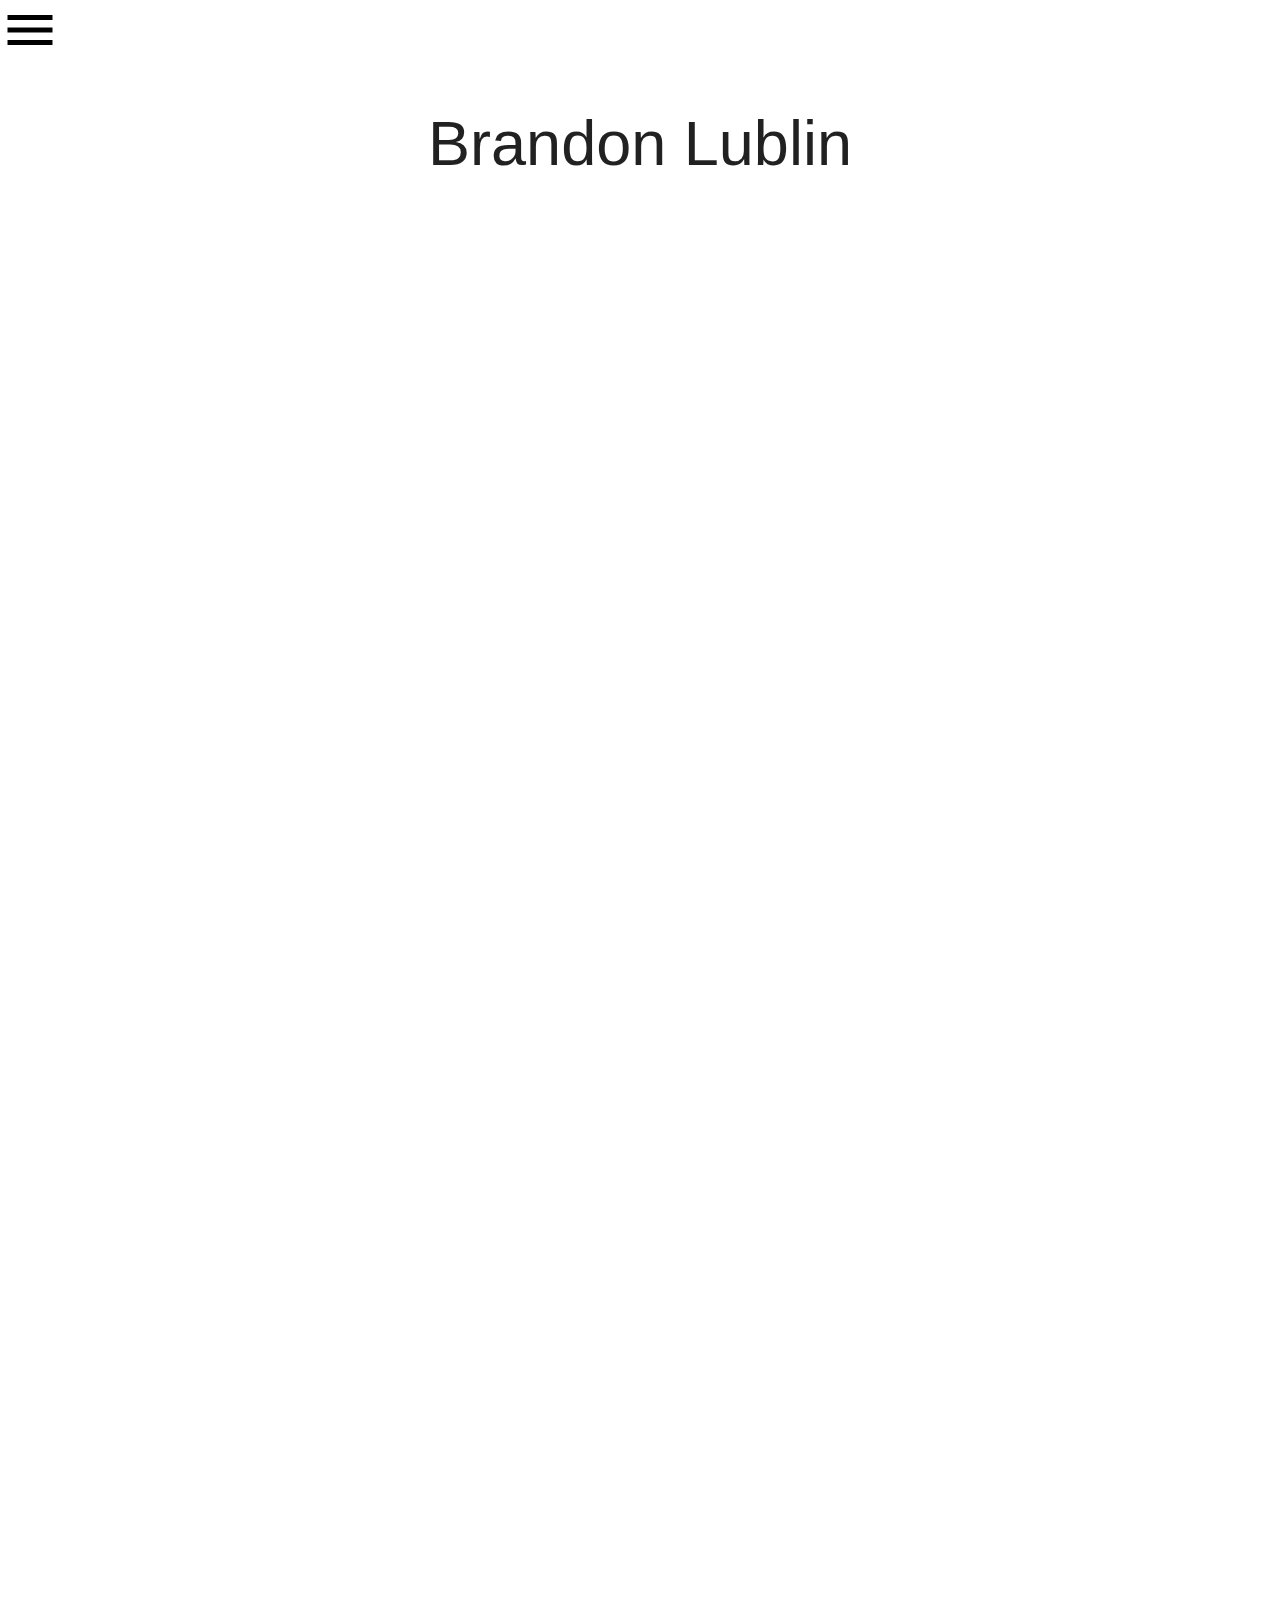
==== about.html @ 4efce306 "started on mobile layout, added 3 projects and formatted them in a zigzag pattern" ====
<!DOCTYPE html>
<html lang="en">

<head>
    <meta charset="UTF-8">
    <meta name="viewport" content="width=device-width, initial-scale=1">
    <meta http-equiv="X-UA-Compatible" content="ie=edge">
    <title>Brandon Lublin Portfolio</title>
    <!-- Compiled and minified CSS -->
    <link rel="stylesheet" href="https://cdnjs.cloudflare.com/ajax/libs/materialize/1.0.0/css/materialize.min.css">
    <link href="https://fonts.googleapis.com/icon?family=Material+Icons" rel="stylesheet">

    <!-- Compiled and minified JavaScript -->


    <link href="https://fonts.googleapis.com/css?family=Fjalla+One|Libre+Baskerville|Poppins" rel="stylesheet">
    <link rel='stylesheet' href='assets/css/style.css'>
    </link>
    <script src="https://code.jquery.com/jquery-3.4.0.js"
        integrity="sha256-DYZMCC8HTC+QDr5QNaIcfR7VSPtcISykd+6eSmBW5qo=" crossorigin="anonymous"></script>
    <script src='assets/javascript/app.js'></script>
    <script src="https://cdnjs.cloudflare.com/ajax/libs/materialize/1.0.0/js/materialize.min.js"></script>
</head>

<body>
    <ul id="slide-out" class="sidenav">
        <li>
            <div class="user-view">
                <div class="background">
                    <img class='menuPic' src="assets/images/profilepic.jpg">
                </div>
            </div>
        </li>
        <li><a href="#!"><i>cloud</i>First Link With Icon</a></li>
        <li><a href="#!">Second Link</a></li>
        <li>
            <div class="divider"></div>
        </li>
        <li><a class="subheader">Subheader</a></li>
        <li><a class="waves-effect" href="/index.html">Home</a></li>
        <br><br>
        <div class='logoSet'>
            <a href='https://github.com/brandonlublin'><img class='logoLink' src="assets/images/github.svg"
                    alt="github"></a>
            <a href='https://www.linkedin.com/in/brandon-lublin-78a550a8/'><img class='logoLink'
                    src="assets/images/linkedin.svg" alt="linkedin"></a>

            <a href='https://drive.google.com/open?id=0B0XqdtLDfdF9R2pBTEhnUjhFcGNvV1RqUGdVb0RwdFNHX0RR'><img
                    class='logoLink' src="assets/images/resume.png" alt="resume"></a>
        </div>
    </ul>
    <a href="#" data-target="slide-out" class="sidenav-trigger"><i class="medium material-icons menuAbout">menu</i></a>
    <!-- <div class="parallax-container">
        <div class="parallax"><img src="assets/images/code.jpg"></div>
    </div> -->
    <div class="row">
        <div class="container">
            <h1 id='name-header col s6'>Brandon Lublin</h1>
        </div>
    </div>
    <section>
        <h3 class='header'>A Little Bit About Me</h3>
        <div class="row container">
            <p class='aboutMe'>My name is Brandon Lublin and I am an aspiring Full Stack developer! I got my first exposure in coding while in highschool. My highschool offered a 'Computer Basics and Web Design' course that taught me basic HTML principles and dabbled in CSS, but this was way back in 2008 so things have changed dramatically since then.</p>

            <p class='aboutMe'>I went to college at Boise State University where I studied History in hopes of getting into Law School but quickly determined that I wasn't cut out for the mass amounts of paperwork that comes with being a lawyer. After a few years away from school, and with my current position integrating a few skills that I thought were fairly similar to coding, I thought what better way to go back to school and finish what I started while trying to jump into a new career that I have a genuine interest in!?</p>

            <p class='aboutMe'>Anything that involves the outdoors is my lifeblood. In the summer, I love to hike, swim, travel, and go to sporting events, and during the winter, you'll have a tough time finding me anywhere else than the mountain. Snowboarding is probably my biggest hobby and there isn't many things I'd rather do than freeze my face off while cruising through some fluffy snow!!</p>
        </div>
        <br><br>
    </section>
    <section>
        <div class="parallax-container">
            <div class="parallax"><img src="assets/images/rainier.jpg"></div>
        </div>
    </section>
    <section>
        <h3 class='header'>Want To Get In Touch?</h3>
        <div class="container">
            <div class="row">
                <form method="POST" action="https://formspree.io/brandonlublin26@gmail.com" class="col s12">
                    <div class="row">
                        <div class="input-field col s6">
                            <input id="first_name" type="text" class="validate">
                            <label for="first_name">First Name</label>
                        </div>
                        <div class="input-field col s6">
                            <input id="last_name" type="text" class="validate">
                            <label for="last_name">Last Name</label>
                        </div>
                    </div>
                    <div class="row">
                        <div class="input-field col s12">
                            <input id="email" type="email" class="validate">
                            <label for="email">Email</label>
                        </div>
                        <button id='submitButton' class='waves-effect waves-light btn-small waves-light'
                            type="submit">Send Email</button>
                    </div>
                    <br><br>
                </form>
            </div>
        </div>
        <br><br>
    </section>

    <section>
        <footer class="page-footer teal darken-1">
            <div class="container">
                <div class="row">
                    <div class="col l8 offset-l2 s12">
                        <div class='logoSet'>
                            <a href='https://github.com/brandonlublin'><img class='logoLink'
                                    src="assets/images/github.svg" alt="github"></a>
                            <a href='https://www.linkedin.com/in/brandon-lublin-78a550a8/'><img class='logoLink'
                                    src="assets/images/linkedin.svg" alt="linkedin"></a>
                            <a
                                href='https://drive.google.com/open?id=0B0XqdtLDfdF9R2pBTEhnUjhFcGNvV1RqUGdVb0RwdFNHX0RR'><img
                                    class='logoLink' src="assets/images/resume.png" alt="resume"></a>
                        </div>
                    </div>
                </div>
            </div>
            <div class="footer-copyright">
                <div class="container">© 2019 Copyright Brandon Lublin</div>
            </div>
        </footer>
    </section>
</body>

</html>
---- assets/css/style.css ----
.parallax {
    height: 100vh;
    opacity: 0.9;
    /* display: flex; */
    width: 100%;
    position: relative;
}
.parallax-container {
    height: 80vh;
    /* width: 100%; */
    display: flex;
    /* position: relative; */
}
.title {
    height: 30vh;
}
.menuPic {
    height: 200px; 
    width: 300px;
}
section {
    opacity: 0;
    transition: opacity 1s;
}

section.visible { 
    opacity: 1;
}
#name-header {
    position: absolute;
    text-align: center;
    margin: auto;
    font-family: 'Cinzel Decorative', cursive;
}
.header {
    z-index: 1000;
    text-decoration-color: black;
    text-shadow: black 5px 5px;
    font-weight: 900;
    opacity: 100;
}
.mainImg {
    height: 100vh;
    color: black;
    font-weight: bolder;
    position: relative;
}
.carousel-item img {
    width: 600px;
    height: 200px;
}
.menu {
    position: absolute;
    background: transparent;
    z-index: 5000;
    color: white;
}
.projectTitle {
    margin-top: 100px;
    text-align: center;
}
.row {
    margin: 40px;
}
.menuAbout {
    z-index: 5000;
    color: black;
}
.email {
    margin-top: 60px;
}
.name {
    margin-top: 60px;
}
p {
    margin: 0;
}
.user-view {
    height: 200px;
}

.container {
    margin: auto;
    text-align: center;
}
.hero-header {
    margin: auto;
    margin-top: 15%;
    text-align: center;
    width: 55vw;
}
body, .carousel {
    overflow: auto;
}
.header {
    text-align: center;
    color: white;
    position: relative;
}
.logoLink {
    width: 50px;
    height: 50px;
    margin: auto;
}
.logoSet {
    text-align: center;
}
.clouds-image {
    height: 30vh;
}
.aboutMe {
    font-size: 18px;
}
@media only screen and (max-width: 400px) {
    .mainImg {
        height: 100vh;
        width: 100vw;
    }
    .header {
        text-shadow: black 2px 2px;
        margin-top: 100px;
        z-index: 10000;
        color: White;
    }
    h1 {
        font-size: 36px;
        color: black;
    }
    h4 {
        font-size: 24px;
    }
    img {
        width: 300px;
        margin: auto;
        /* overflow: hidden; */
    }
    .projectTitle {
        margin-top: 20px;
    }
}
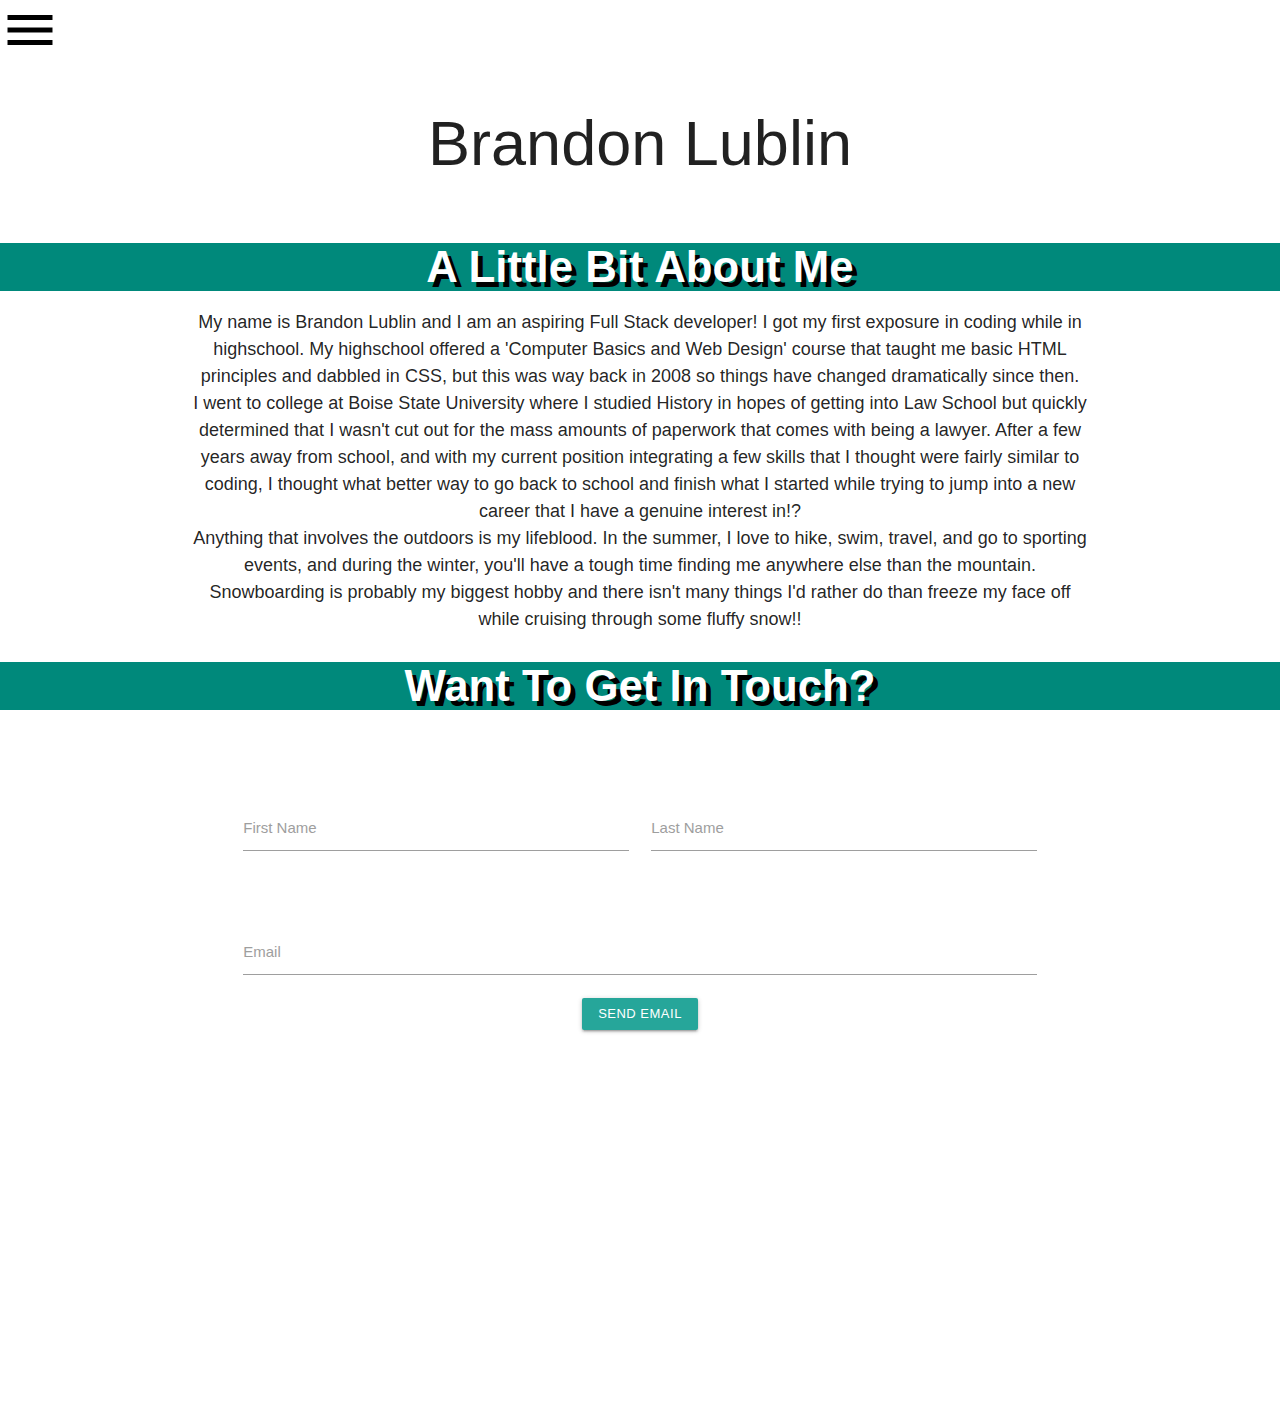
==== commit 2bfc177a: "mobile is working perfectly, just need to add two more projects and fix fonts and add logo" ====
--- a/about.html
+++ b/about.html
@@ -58,51 +58,41 @@
             <h1 id='name-header col s6'>Brandon Lublin</h1>
         </div>
     </div>
-    <section>
-        <h3 class='header'>A Little Bit About Me</h3>
-        <div class="row container">
-            <p class='aboutMe'>My name is Brandon Lublin and I am an aspiring Full Stack developer! I got my first exposure in coding while in highschool. My highschool offered a 'Computer Basics and Web Design' course that taught me basic HTML principles and dabbled in CSS, but this was way back in 2008 so things have changed dramatically since then.</p>
+    <h3 class='header teal darken-1'>A Little Bit About Me</h3>
+    <div class="row container">
+        <p class='aboutMe'>My name is Brandon Lublin and I am an aspiring Full Stack developer! I got my first exposure in coding while in highschool. My highschool offered a 'Computer Basics and Web Design' course that taught me basic HTML principles and dabbled in CSS, but this was way back in 2008 so things have changed dramatically since then.</p>
 
-            <p class='aboutMe'>I went to college at Boise State University where I studied History in hopes of getting into Law School but quickly determined that I wasn't cut out for the mass amounts of paperwork that comes with being a lawyer. After a few years away from school, and with my current position integrating a few skills that I thought were fairly similar to coding, I thought what better way to go back to school and finish what I started while trying to jump into a new career that I have a genuine interest in!?</p>
+        <p class='aboutMe'>I went to college at Boise State University where I studied History in hopes of getting into Law School but quickly determined that I wasn't cut out for the mass amounts of paperwork that comes with being a lawyer. After a few years away from school, and with my current position integrating a few skills that I thought were fairly similar to coding, I thought what better way to go back to school and finish what I started while trying to jump into a new career that I have a genuine interest in!?</p>
 
-            <p class='aboutMe'>Anything that involves the outdoors is my lifeblood. In the summer, I love to hike, swim, travel, and go to sporting events, and during the winter, you'll have a tough time finding me anywhere else than the mountain. Snowboarding is probably my biggest hobby and there isn't many things I'd rather do than freeze my face off while cruising through some fluffy snow!!</p>
+        <p class='aboutMe'>Anything that involves the outdoors is my lifeblood. In the summer, I love to hike, swim, travel, and go to sporting events, and during the winter, you'll have a tough time finding me anywhere else than the mountain. Snowboarding is probably my biggest hobby and there isn't many things I'd rather do than freeze my face off while cruising through some fluffy snow!!</p>
+    </div>
+    <h3 class='header teal darken-1'>Want To Get In Touch?</h3>
+    <div class="container">
+        <div class="row">
+            <form method="POST" action="https://formspree.io/brandonlublin26@gmail.com" class="col s12">
+                <div class="row">
+                    <div class="input-field col s6">
+                        <input id="first_name" type="text" class="validate">
+                        <label for="first_name">First Name</label>
+                    </div>
+                    <div class="input-field col s6">
+                        <input id="last_name" type="text" class="validate">
+                        <label for="last_name">Last Name</label>
+                    </div>
+                </div>
+                <div class="row">
+                    <div class="input-field col s12">
+                        <input id="email" type="email" class="validate">
+                        <label for="email">Email</label>
+                    </div>
+                    <button id='submitButton' class='waves-effect waves-light btn-small waves-light'
+                        type="submit">Send Email</button>
+                </div>
+                <br><br>
+            </form>
         </div>
-        <br><br>
-    </section>
-    <section>
-        <div class="parallax-container">
-            <div class="parallax"><img src="assets/images/rainier.jpg"></div>
-        </div>
-    </section>
-    <section>
-        <h3 class='header'>Want To Get In Touch?</h3>
-        <div class="container">
-            <div class="row">
-                <form method="POST" action="https://formspree.io/brandonlublin26@gmail.com" class="col s12">
-                    <div class="row">
-                        <div class="input-field col s6">
-                            <input id="first_name" type="text" class="validate">
-                            <label for="first_name">First Name</label>
-                        </div>
-                        <div class="input-field col s6">
-                            <input id="last_name" type="text" class="validate">
-                            <label for="last_name">Last Name</label>
-                        </div>
-                    </div>
-                    <div class="row">
-                        <div class="input-field col s12">
-                            <input id="email" type="email" class="validate">
-                            <label for="email">Email</label>
-                        </div>
-                        <button id='submitButton' class='waves-effect waves-light btn-small waves-light'
-                            type="submit">Send Email</button>
-                    </div>
-                    <br><br>
-                </form>
-            </div>
-        </div>
-        <br><br>
-    </section>
+    </div>
+    <br><br>
 
     <section>
         <footer class="page-footer teal darken-1">
--- a/assets/css/style.css
+++ b/assets/css/style.css
@@ -10,6 +10,9 @@
     /* width: 100%; */
     display: flex;
     /* position: relative; */
+}
+#slide-out {
+    z-index: 100000;
 }
 .title {
     height: 30vh;
@@ -137,4 +140,9 @@
     .projectTitle {
         margin-top: 20px;
     }
+    .parallax-container {
+        width: 100vw;
+        height: 60vh;
+        overflow: hidden;
+    }
 }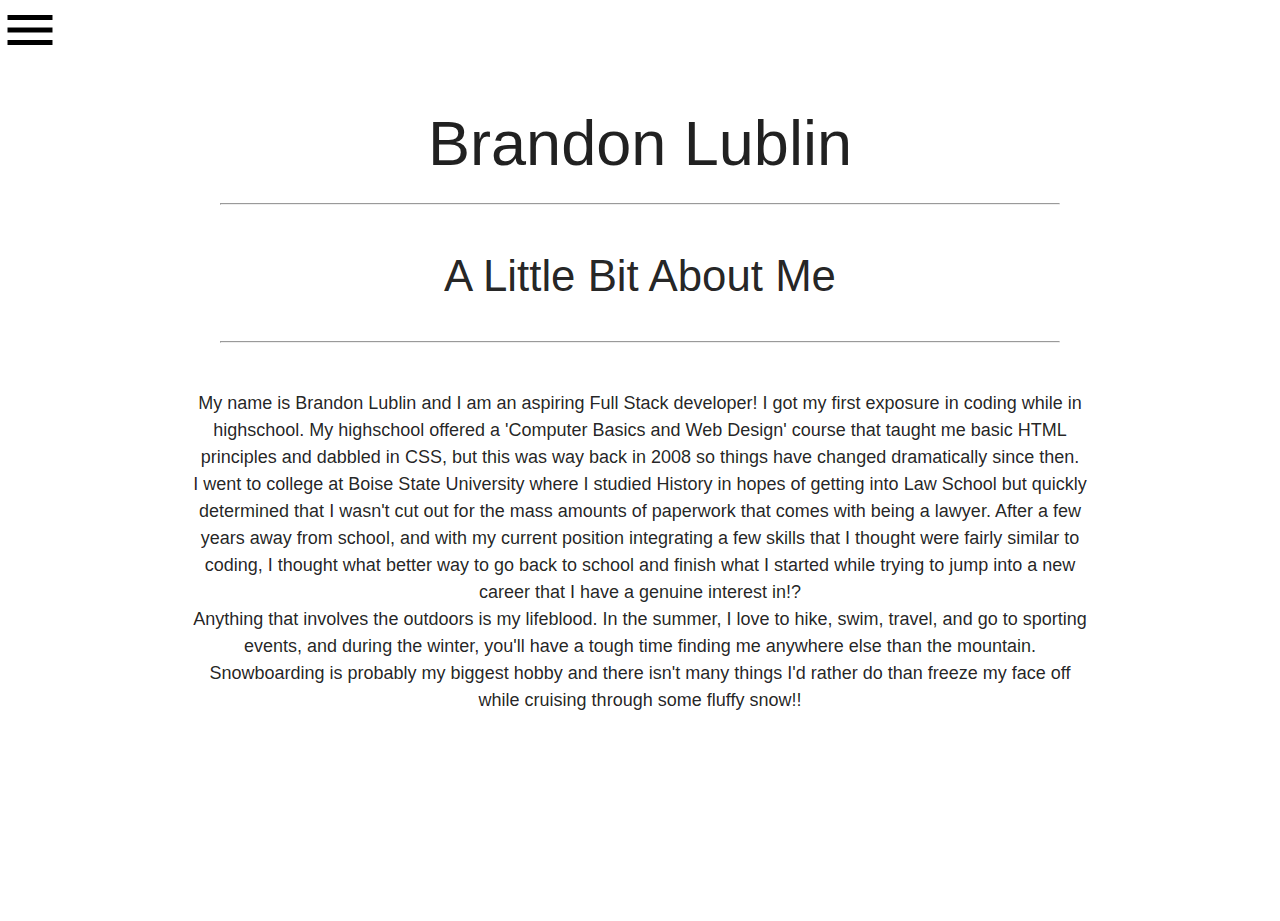
==== commit 5e583690: "moved email option to hamburger menu, added laptop displays for each project, and changed color pall" ====
--- a/about.html
+++ b/about.html
@@ -31,13 +31,12 @@
                 </div>
             </div>
         </li>
-        <li><a href="#!"><i>cloud</i>First Link With Icon</a></li>
-        <li><a href="#!">Second Link</a></li>
         <li>
             <div class="divider"></div>
         </li>
-        <li><a class="subheader">Subheader</a></li>
+        <li><a class="subheader">Links</a></li>
         <li><a class="waves-effect" href="/index.html">Home</a></li>
+        <li><a class="waves-effect" href="twitter.com/brandonlublin">Twitter</a></li>
         <br><br>
         <div class='logoSet'>
             <a href='https://github.com/brandonlublin'><img class='logoLink' src="assets/images/github.svg"
@@ -45,32 +44,13 @@
             <a href='https://www.linkedin.com/in/brandon-lublin-78a550a8/'><img class='logoLink'
                     src="assets/images/linkedin.svg" alt="linkedin"></a>
 
-            <a href='https://drive.google.com/open?id=0B0XqdtLDfdF9R2pBTEhnUjhFcGNvV1RqUGdVb0RwdFNHX0RR'><img
+            <a href='https://drive.google.com/file/d/1kAjtvwSEw1tqIdWQj7w24C0n1iL8okJ2/view?ths=true'><img
                     class='logoLink' src="assets/images/resume.png" alt="resume"></a>
         </div>
-    </ul>
-    <a href="#" data-target="slide-out" class="sidenav-trigger"><i class="medium material-icons menuAbout">menu</i></a>
-    <!-- <div class="parallax-container">
-        <div class="parallax"><img src="assets/images/code.jpg"></div>
-    </div> -->
-    <div class="row">
-        <div class="container">
-            <h1 id='name-header col s6'>Brandon Lublin</h1>
-        </div>
-    </div>
-    <h3 class='header teal darken-1'>A Little Bit About Me</h3>
-    <div class="row container">
-        <p class='aboutMe'>My name is Brandon Lublin and I am an aspiring Full Stack developer! I got my first exposure in coding while in highschool. My highschool offered a 'Computer Basics and Web Design' course that taught me basic HTML principles and dabbled in CSS, but this was way back in 2008 so things have changed dramatically since then.</p>
-
-        <p class='aboutMe'>I went to college at Boise State University where I studied History in hopes of getting into Law School but quickly determined that I wasn't cut out for the mass amounts of paperwork that comes with being a lawyer. After a few years away from school, and with my current position integrating a few skills that I thought were fairly similar to coding, I thought what better way to go back to school and finish what I started while trying to jump into a new career that I have a genuine interest in!?</p>
-
-        <p class='aboutMe'>Anything that involves the outdoors is my lifeblood. In the summer, I love to hike, swim, travel, and go to sporting events, and during the winter, you'll have a tough time finding me anywhere else than the mountain. Snowboarding is probably my biggest hobby and there isn't many things I'd rather do than freeze my face off while cruising through some fluffy snow!!</p>
-    </div>
-    <h3 class='header teal darken-1'>Want To Get In Touch?</h3>
-    <div class="container">
-        <div class="row">
+        <div class='email'>
             <form method="POST" action="https://formspree.io/brandonlublin26@gmail.com" class="col s12">
-                <div class="row">
+                <h5 class=''>Want To Get In Touch?</h5>
+                <div class="row names">
                     <div class="input-field col s6">
                         <input id="first_name" type="text" class="validate">
                         <label for="first_name">First Name</label>
@@ -91,11 +71,30 @@
                 <br><br>
             </form>
         </div>
+    </ul>
+    <a href="#" data-target="slide-out" class="sidenav-trigger"><i class="medium material-icons menuAbout">menu</i></a>
+    <div class="row">
+        <div class="container">
+            <h1 id='name-header col s6'>Brandon Lublin</h1>
+            <hr>
+        </div>
     </div>
-    <br><br>
+    <h3 class='center'>A Little Bit About Me</h3>
+    <div class="row">
+        <div class="container">
+            <hr>
+        </div>
+    </div>        
+    <div class="row container">
+        <p class='aboutMe'>My name is Brandon Lublin and I am an aspiring Full Stack developer! I got my first exposure in coding while in highschool. My highschool offered a 'Computer Basics and Web Design' course that taught me basic HTML principles and dabbled in CSS, but this was way back in 2008 so things have changed dramatically since then.</p>
+
+        <p class='aboutMe'>I went to college at Boise State University where I studied History in hopes of getting into Law School but quickly determined that I wasn't cut out for the mass amounts of paperwork that comes with being a lawyer. After a few years away from school, and with my current position integrating a few skills that I thought were fairly similar to coding, I thought what better way to go back to school and finish what I started while trying to jump into a new career that I have a genuine interest in!?</p>
+
+        <p class='aboutMe'>Anything that involves the outdoors is my lifeblood. In the summer, I love to hike, swim, travel, and go to sporting events, and during the winter, you'll have a tough time finding me anywhere else than the mountain. Snowboarding is probably my biggest hobby and there isn't many things I'd rather do than freeze my face off while cruising through some fluffy snow!!</p>
+    </div>
 
     <section>
-        <footer class="page-footer teal darken-1">
+        <footer class="page-footer">
             <div class="container">
                 <div class="row">
                     <div class="col l8 offset-l2 s12">
--- a/assets/css/style.css
+++ b/assets/css/style.css
@@ -14,6 +14,26 @@
 #slide-out {
     z-index: 100000;
 }
+img {
+    height: 300px;
+}
+.color {
+    background-color: #5D737E;
+    color: white;
+}
+.card-content {
+    text-align: center;
+}
+.card-title {
+    text-align: center;
+    margin-top: 20px;
+}
+.languageIcon {
+    font-size: 80px;
+    margin: 15px;
+    margin-right: 100px;
+    justify-content: center;
+}
 .title {
     height: 30vh;
 }
@@ -35,12 +55,34 @@
     margin: auto;
     font-family: 'Cinzel Decorative', cursive;
 }
-.header {
+.headerText {
     z-index: 1000;
-    text-decoration-color: black;
-    text-shadow: black 5px 5px;
+    color: white;
+    /* text-decoration-color: black; */
+    text-shadow:
+        0.05em 0 black,
+        0 0.05em black,
+        -0.05em 0 black,
+        0 -0.05em black,
+        -0.05em -0.05em rgb(48, 41, 41),
+        -0.05em 0.05em black,
+        0.05em -0.05em black,
+        0.05em 0.05em black;
     font-weight: 900;
-    opacity: 100;
+    opacity: 0.9;
+}
+.linkDemo {
+    position: absolute;
+    margin: auto;
+    left: 33%;
+    bottom: 2%;
+}
+.email {
+    width: 80%;
+    margin: auto;
+}
+.row {
+    margin-bottom: 0;
 }
 .mainImg {
     height: 100vh;
@@ -52,6 +94,9 @@
     width: 600px;
     height: 200px;
 }
+.page-footer {
+    background-color: #BFDBF7;
+}
 .menu {
     position: absolute;
     background: transparent;
@@ -104,6 +149,7 @@
     width: 50px;
     height: 50px;
     margin: auto;
+    color: white;
 }
 .logoSet {
     text-align: center;
@@ -137,12 +183,31 @@
         margin: auto;
         /* overflow: hidden; */
     }
+    img.activator {
+        height: 200px;
+        color: white;
+    }
+    div {
+        background-color: #5D737E;
+        color: #5D737E;
+    }
+    .card-content {
+        padding: 0;
+
+    }
+    .row .col {
+        padding: 0;
+    }
     .projectTitle {
         margin-top: 20px;
     }
     .parallax-container {
         width: 100vw;
-        height: 60vh;
+        height: 100vh;
         overflow: hidden;
     }
+    .languageIcon {
+        font-size: 30px;
+        margin: 0;
+    }
 }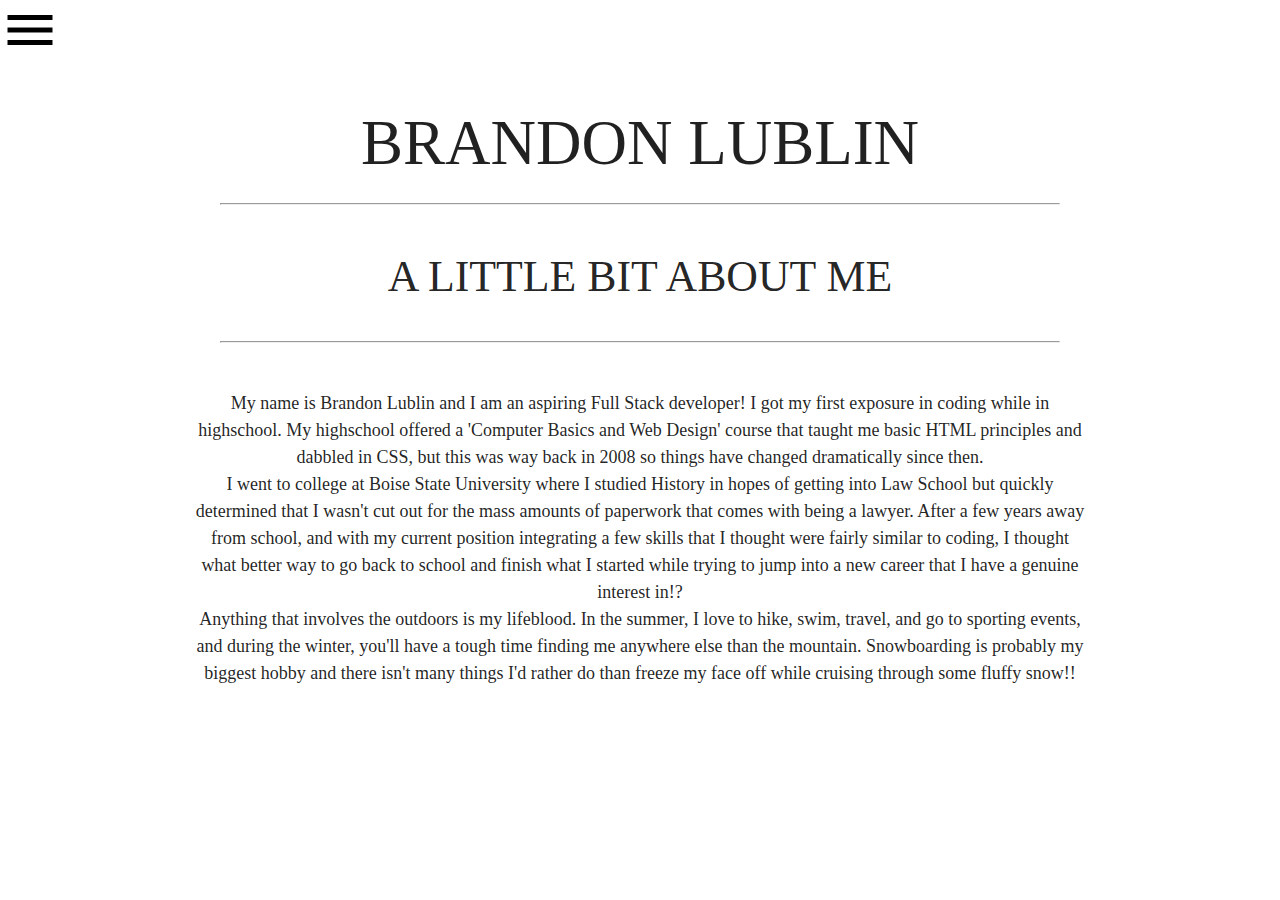
==== commit 5dd4bb56: "changed fonts to be more readable and updated resume link.." ====
--- a/about.html
+++ b/about.html
@@ -12,8 +12,7 @@
 
     <!-- Compiled and minified JavaScript -->
 
-
-    <link href="https://fonts.googleapis.com/css?family=Fjalla+One|Libre+Baskerville|Poppins" rel="stylesheet">
+    <link href="https://fonts.googleapis.com/css?family=Fjalla+One|Libre+Baskerville|Poppins|family=Domine&display=swap|Arvo:400&display=swap" rel="stylesheet">
     <link rel='stylesheet' href='assets/css/style.css'>
     </link>
     <script src="https://code.jquery.com/jquery-3.4.0.js"
@@ -104,7 +103,7 @@
                             <a href='https://www.linkedin.com/in/brandon-lublin-78a550a8/'><img class='logoLink'
                                     src="assets/images/linkedin.svg" alt="linkedin"></a>
                             <a
-                                href='https://drive.google.com/open?id=0B0XqdtLDfdF9R2pBTEhnUjhFcGNvV1RqUGdVb0RwdFNHX0RR'><img
+                                href='https://docs.google.com/document/d/1l2r0gAGJneudepnmQ1eOLJE6K16X0aTzoPHDMrJcogM/edit?usp=sharing'><img
                                     class='logoLink' src="assets/images/resume.png" alt="resume"></a>
                         </div>
                     </div>
--- a/assets/css/style.css
+++ b/assets/css/style.css
@@ -5,6 +5,10 @@
     width: 100%;
     position: relative;
 }
+h1, h2, h3, h4, h5, h6 {
+    font-family: 'Arvo', serif;
+    text-transform: uppercase;
+}
 .parallax-container {
     height: 80vh;
     /* width: 100%; */
@@ -53,8 +57,8 @@
     position: absolute;
     text-align: center;
     margin: auto;
-    font-family: 'Cinzel Decorative', cursive;
-}
+}
+
 .headerText {
     z-index: 1000;
     color: white;
@@ -159,6 +163,7 @@
 }
 .aboutMe {
     font-size: 18px;
+    font-family: 'Domine', serif;
 }
 @media only screen and (max-width: 400px) {
     .mainImg {
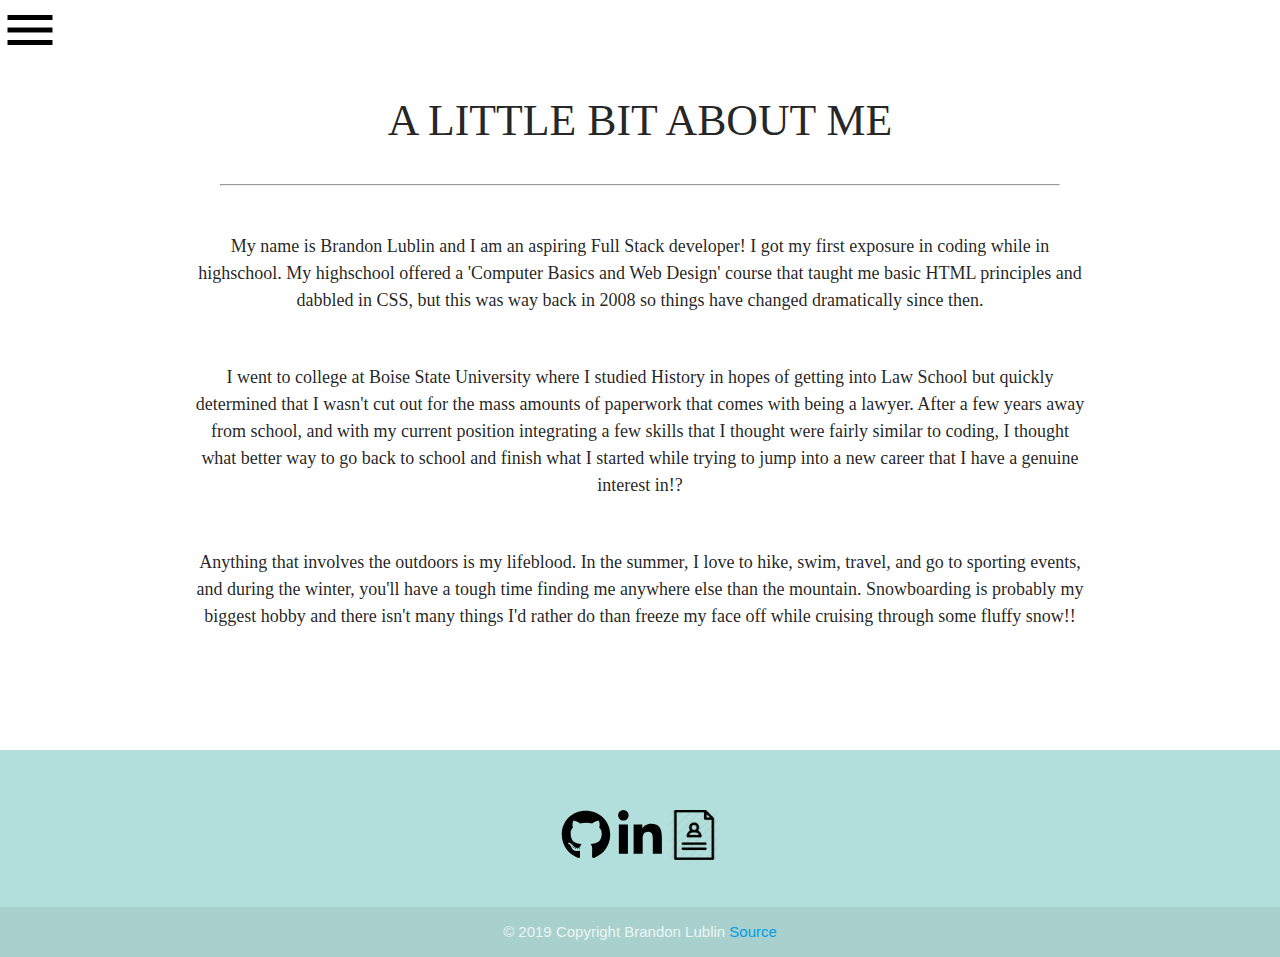
==== commit 3d9fb0c5: "removed twitter link, footers were different colors but are now the same. fixed responsiveness of he" ====
--- a/about.html
+++ b/about.html
@@ -35,7 +35,6 @@
         </li>
         <li><a class="subheader">Links</a></li>
         <li><a class="waves-effect" href="/index.html">Home</a></li>
-        <li><a class="waves-effect" href="twitter.com/brandonlublin">Twitter</a></li>
         <br><br>
         <div class='logoSet'>
             <a href='https://github.com/brandonlublin'><img class='logoLink' src="assets/images/github.svg"
@@ -61,7 +60,7 @@
                 </div>
                 <div class="row">
                     <div class="input-field col s12">
-                        <input id="email" type="email" class="validate">
+                        <input id="text" type="email" class="validate">
                         <label for="email">Email</label>
                     </div>
                     <button id='submitButton' class='waves-effect waves-light btn-small waves-light'
@@ -72,12 +71,6 @@
         </div>
     </ul>
     <a href="#" data-target="slide-out" class="sidenav-trigger"><i class="medium material-icons menuAbout">menu</i></a>
-    <div class="row">
-        <div class="container">
-            <h1 id='name-header col s6'>Brandon Lublin</h1>
-            <hr>
-        </div>
-    </div>
     <h3 class='center'>A Little Bit About Me</h3>
     <div class="row">
         <div class="container">
@@ -92,28 +85,27 @@
         <p class='aboutMe'>Anything that involves the outdoors is my lifeblood. In the summer, I love to hike, swim, travel, and go to sporting events, and during the winter, you'll have a tough time finding me anywhere else than the mountain. Snowboarding is probably my biggest hobby and there isn't many things I'd rather do than freeze my face off while cruising through some fluffy snow!!</p>
     </div>
 
-    <section>
-        <footer class="page-footer">
-            <div class="container">
-                <div class="row">
-                    <div class="col l8 offset-l2 s12">
-                        <div class='logoSet'>
-                            <a href='https://github.com/brandonlublin'><img class='logoLink'
-                                    src="assets/images/github.svg" alt="github"></a>
-                            <a href='https://www.linkedin.com/in/brandon-lublin-78a550a8/'><img class='logoLink'
-                                    src="assets/images/linkedin.svg" alt="linkedin"></a>
-                            <a
-                                href='https://docs.google.com/document/d/1l2r0gAGJneudepnmQ1eOLJE6K16X0aTzoPHDMrJcogM/edit?usp=sharing'><img
-                                    class='logoLink' src="assets/images/resume.png" alt="resume"></a>
-                        </div>
+    <footer class="page-footer teal lighten-4">
+        <div class="container">
+            <div class="row">
+                <div class="col l8 offset-l2 s12">
+                    <div class='logoSet'>
+                        <a href='https://github.com/brandonlublin'><img class='logoLink'
+                                src="assets/images/github.svg" alt="github"></a>
+                        <a href='https://www.linkedin.com/in/brandon-lublin-78a550a8/'><img class='logoLink'
+                                src="assets/images/linkedin.svg" alt="linkedin"></a>
+
+                        <a
+                            href='https://docs.google.com/document/d/1l2r0gAGJneudepnmQ1eOLJE6K16X0aTzoPHDMrJcogM/edit?usp=sharing'><img
+                                class='logoLink' src="assets/images/resume.png" alt="resume"></a>
                     </div>
                 </div>
             </div>
-            <div class="footer-copyright">
-                <div class="container">© 2019 Copyright Brandon Lublin</div>
-            </div>
-        </footer>
-    </section>
+        </div>
+        <div class="footer-copyright">
+            <div class='container'>© 2019 Copyright Brandon Lublin<a href='https://github.com/brandonlublin/portfolio_final'> Source</a></div>
+        </div>
+    </footer>
 </body>
 
 </html>--- a/assets/css/style.css
+++ b/assets/css/style.css
@@ -6,11 +6,11 @@
     position: relative;
 }
 h1, h2, h3, h4, h5, h6 {
-    font-family: 'Arvo', serif;
+    font-family: 'avenir';
     text-transform: uppercase;
 }
 .parallax-container {
-    height: 80vh;
+    height: 100vh;
     /* width: 100%; */
     display: flex;
     /* position: relative; */
@@ -59,21 +59,39 @@
     margin: auto;
 }
 
-.headerText {
+.headerText1 {
     z-index: 1000;
     color: white;
-    /* text-decoration-color: black; */
-    text-shadow:
-        0.05em 0 black,
-        0 0.05em black,
-        -0.05em 0 black,
-        0 -0.05em black,
-        -0.05em -0.05em rgb(48, 41, 41),
-        -0.05em 0.05em black,
-        0.05em -0.05em black,
-        0.05em 0.05em black;
-    font-weight: 900;
-    opacity: 0.9;
+    position: absolute;
+    top: 35%;
+    left: 50%;
+    transform: translate(-50%,-50%);
+    font-family: 'avenir', medium;
+    /* text-shadow: 0 2px 5px #000; */
+    font-size: 5vw, 5vh;
+    overflow: hidden;
+}
+.headerText2 {
+    /* z-index: 1000; */
+    color: white;
+    position: absolute;
+    top: 60%;
+    left: 50%;
+    transform: translate(-50%,-50%);
+    font-family: 'avenir';
+    /* text-shadow: 0 2px 5px #000; */
+    font-size: 3vw, 3vh;
+    overflow: hidden;
+}
+.content:before {
+    position: absolute;
+    content: '';
+    width: 60%;
+    height: 125px;
+    top: -50px;
+    left: 0;
+    background: #fff;
+    transform: skewY(10deg);
 }
 .linkDemo {
     position: absolute;
@@ -93,6 +111,7 @@
     color: black;
     font-weight: bolder;
     position: relative;
+    margin-bottom: 150px;
 }
 .carousel-item img {
     width: 600px;
@@ -100,6 +119,10 @@
 }
 .page-footer {
     background-color: #BFDBF7;
+    bottom: 0;
+    width: 100vw;
+    overflow: auto;
+    margin-top: 70px;
 }
 .menu {
     position: absolute;
@@ -163,9 +186,10 @@
 }
 .aboutMe {
     font-size: 18px;
-    font-family: 'Domine', serif;
-}
-@media only screen and (max-width: 400px) {
+    font-family: 'avenir';
+    margin-bottom: 50px;
+}
+@media only screen and (max-width: 460px) {
     .mainImg {
         height: 100vh;
         width: 100vw;
@@ -183,15 +207,10 @@
     h4 {
         font-size: 24px;
     }
-    img {
-        width: 300px;
-        margin: auto;
-        /* overflow: hidden; */
-    }
     img.activator {
         height: 200px;
         color: white;
-    }
+    } */
     div {
         background-color: #5D737E;
         color: #5D737E;
@@ -200,8 +219,12 @@
         padding: 0;
 
     }
+    .card {
+        margin: 2rem 0 1rem 0;
+    }
     .row .col {
         padding: 0;
+        margin-top: 200px;
     }
     .projectTitle {
         margin-top: 20px;
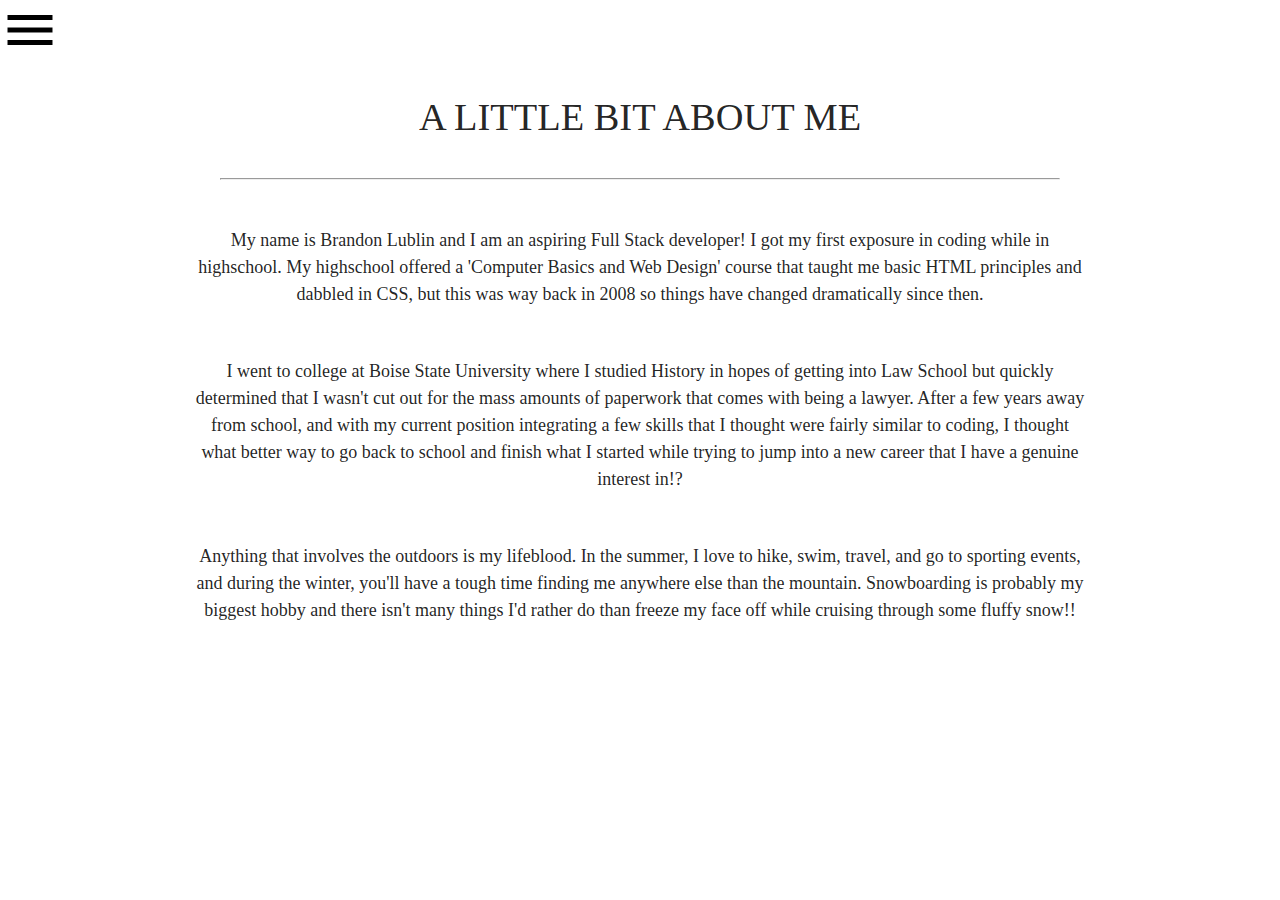
==== commit 2fef7f41: "removed footer until i can figure out why the formatting isn't working" ====
--- a/about.html
+++ b/about.html
@@ -33,8 +33,8 @@
         <li>
             <div class="divider"></div>
         </li>
-        <li><a class="subheader">Links</a></li>
         <li><a class="waves-effect" href="/index.html">Home</a></li>
+        <li><a class="waves-effect" href="/contact.html">Contact Me</a></li>
         <br><br>
         <div class='logoSet'>
             <a href='https://github.com/brandonlublin'><img class='logoLink' src="assets/images/github.svg"
@@ -45,33 +45,9 @@
             <a href='https://drive.google.com/file/d/1kAjtvwSEw1tqIdWQj7w24C0n1iL8okJ2/view?ths=true'><img
                     class='logoLink' src="assets/images/resume.png" alt="resume"></a>
         </div>
-        <div class='email'>
-            <form method="POST" action="https://formspree.io/brandonlublin26@gmail.com" class="col s12">
-                <h5 class=''>Want To Get In Touch?</h5>
-                <div class="row names">
-                    <div class="input-field col s6">
-                        <input id="first_name" type="text" class="validate">
-                        <label for="first_name">First Name</label>
-                    </div>
-                    <div class="input-field col s6">
-                        <input id="last_name" type="text" class="validate">
-                        <label for="last_name">Last Name</label>
-                    </div>
-                </div>
-                <div class="row">
-                    <div class="input-field col s12">
-                        <input id="text" type="email" class="validate">
-                        <label for="email">Email</label>
-                    </div>
-                    <button id='submitButton' class='waves-effect waves-light btn-small waves-light'
-                        type="submit">Send Email</button>
-                </div>
-                <br><br>
-            </form>
-        </div>
     </ul>
     <a href="#" data-target="slide-out" class="sidenav-trigger"><i class="medium material-icons menuAbout">menu</i></a>
-    <h3 class='center'>A Little Bit About Me</h3>
+    <h3 class='center touchText'>A Little Bit About Me</h3>
     <div class="row">
         <div class="container">
             <hr>
@@ -84,28 +60,6 @@
 
         <p class='aboutMe'>Anything that involves the outdoors is my lifeblood. In the summer, I love to hike, swim, travel, and go to sporting events, and during the winter, you'll have a tough time finding me anywhere else than the mountain. Snowboarding is probably my biggest hobby and there isn't many things I'd rather do than freeze my face off while cruising through some fluffy snow!!</p>
     </div>
-
-    <footer class="page-footer teal lighten-4">
-        <div class="container">
-            <div class="row">
-                <div class="col l8 offset-l2 s12">
-                    <div class='logoSet'>
-                        <a href='https://github.com/brandonlublin'><img class='logoLink'
-                                src="assets/images/github.svg" alt="github"></a>
-                        <a href='https://www.linkedin.com/in/brandon-lublin-78a550a8/'><img class='logoLink'
-                                src="assets/images/linkedin.svg" alt="linkedin"></a>
-
-                        <a
-                            href='https://docs.google.com/document/d/1l2r0gAGJneudepnmQ1eOLJE6K16X0aTzoPHDMrJcogM/edit?usp=sharing'><img
-                                class='logoLink' src="assets/images/resume.png" alt="resume"></a>
-                    </div>
-                </div>
-            </div>
-        </div>
-        <div class="footer-copyright">
-            <div class='container'>© 2019 Copyright Brandon Lublin<a href='https://github.com/brandonlublin/portfolio_final'> Source</a></div>
-        </div>
-    </footer>
 </body>
 
 </html>--- a/assets/css/style.css
+++ b/assets/css/style.css
@@ -1,3 +1,7 @@
+body, html { /*body and html have to be 100% to push header down */
+    height:100%;
+    width: 100%;
+}
 .parallax {
     height: 100vh;
     opacity: 0.9;
@@ -5,6 +9,11 @@
     width: 100%;
     position: relative;
 }
+body { /* all content must be wrapped... #wrapper is my id.  Position relative IMPORTANT */
+    position: relative;
+    height: auto;
+    min-height: 100%;
+}
 h1, h2, h3, h4, h5, h6 {
     font-family: 'avenir';
     text-transform: uppercase;
@@ -41,6 +50,10 @@
 .title {
     height: 30vh;
 }
+.blurbText {
+    text-align: center;
+    padding-bottom: 30px;
+}
 .menuPic {
     height: 200px; 
     width: 300px;
@@ -49,7 +62,9 @@
     opacity: 0;
     transition: opacity 1s;
 }
-
+.touchText {
+    font-size: 3vw;
+}
 section.visible { 
     opacity: 1;
 }
@@ -68,7 +83,7 @@
     transform: translate(-50%,-50%);
     font-family: 'avenir', medium;
     /* text-shadow: 0 2px 5px #000; */
-    font-size: 5vw, 5vh;
+    font-size: 5vw;
     overflow: hidden;
 }
 .headerText2 {
@@ -80,7 +95,7 @@
     transform: translate(-50%,-50%);
     font-family: 'avenir';
     /* text-shadow: 0 2px 5px #000; */
-    font-size: 3vw, 3vh;
+    font-size: 3vw;
     overflow: hidden;
 }
 .content:before {
@@ -113,17 +128,14 @@
     position: relative;
     margin-bottom: 150px;
 }
+#experience {
+    text-align: center;
+    padding-bottom: 40px;
+}
 .carousel-item img {
     width: 600px;
     height: 200px;
 }
-.page-footer {
-    background-color: #BFDBF7;
-    bottom: 0;
-    width: 100vw;
-    overflow: auto;
-    margin-top: 70px;
-}
 .menu {
     position: absolute;
     background: transparent;
@@ -183,16 +195,42 @@
 }
 .clouds-image {
     height: 30vh;
+}
+.contactForm {
+    width: 95vw;
+    margin-bottom: 90px;
 }
 .aboutMe {
     font-size: 18px;
     font-family: 'avenir';
     margin-bottom: 50px;
 }
+.containerContact {
+    text-align: center;
+    margin-left: 20%;
+    margin-right: 20%;
+}
 @media only screen and (max-width: 460px) {
     .mainImg {
         height: 100vh;
         width: 100vw;
+    }
+    .contactForm {
+        width: 100%;
+    }
+    .touchText {
+        font-size: 28px;
+        margin: auto;
+    }
+    .headerText1 {
+        font-size: 30px;
+    }
+    .headerText2 {
+        font-size: 20px;
+    }
+    #experience {
+        font-size: 30px;
+        padding: 0;
     }
     .header {
         text-shadow: black 2px 2px;
@@ -217,14 +255,13 @@
     }
     .card-content {
         padding: 0;
-
+        /* margin-bottom: 200px; */
     }
     .card {
         margin: 2rem 0 1rem 0;
     }
     .row .col {
         padding: 0;
-        margin-top: 200px;
     }
     .projectTitle {
         margin-top: 20px;
